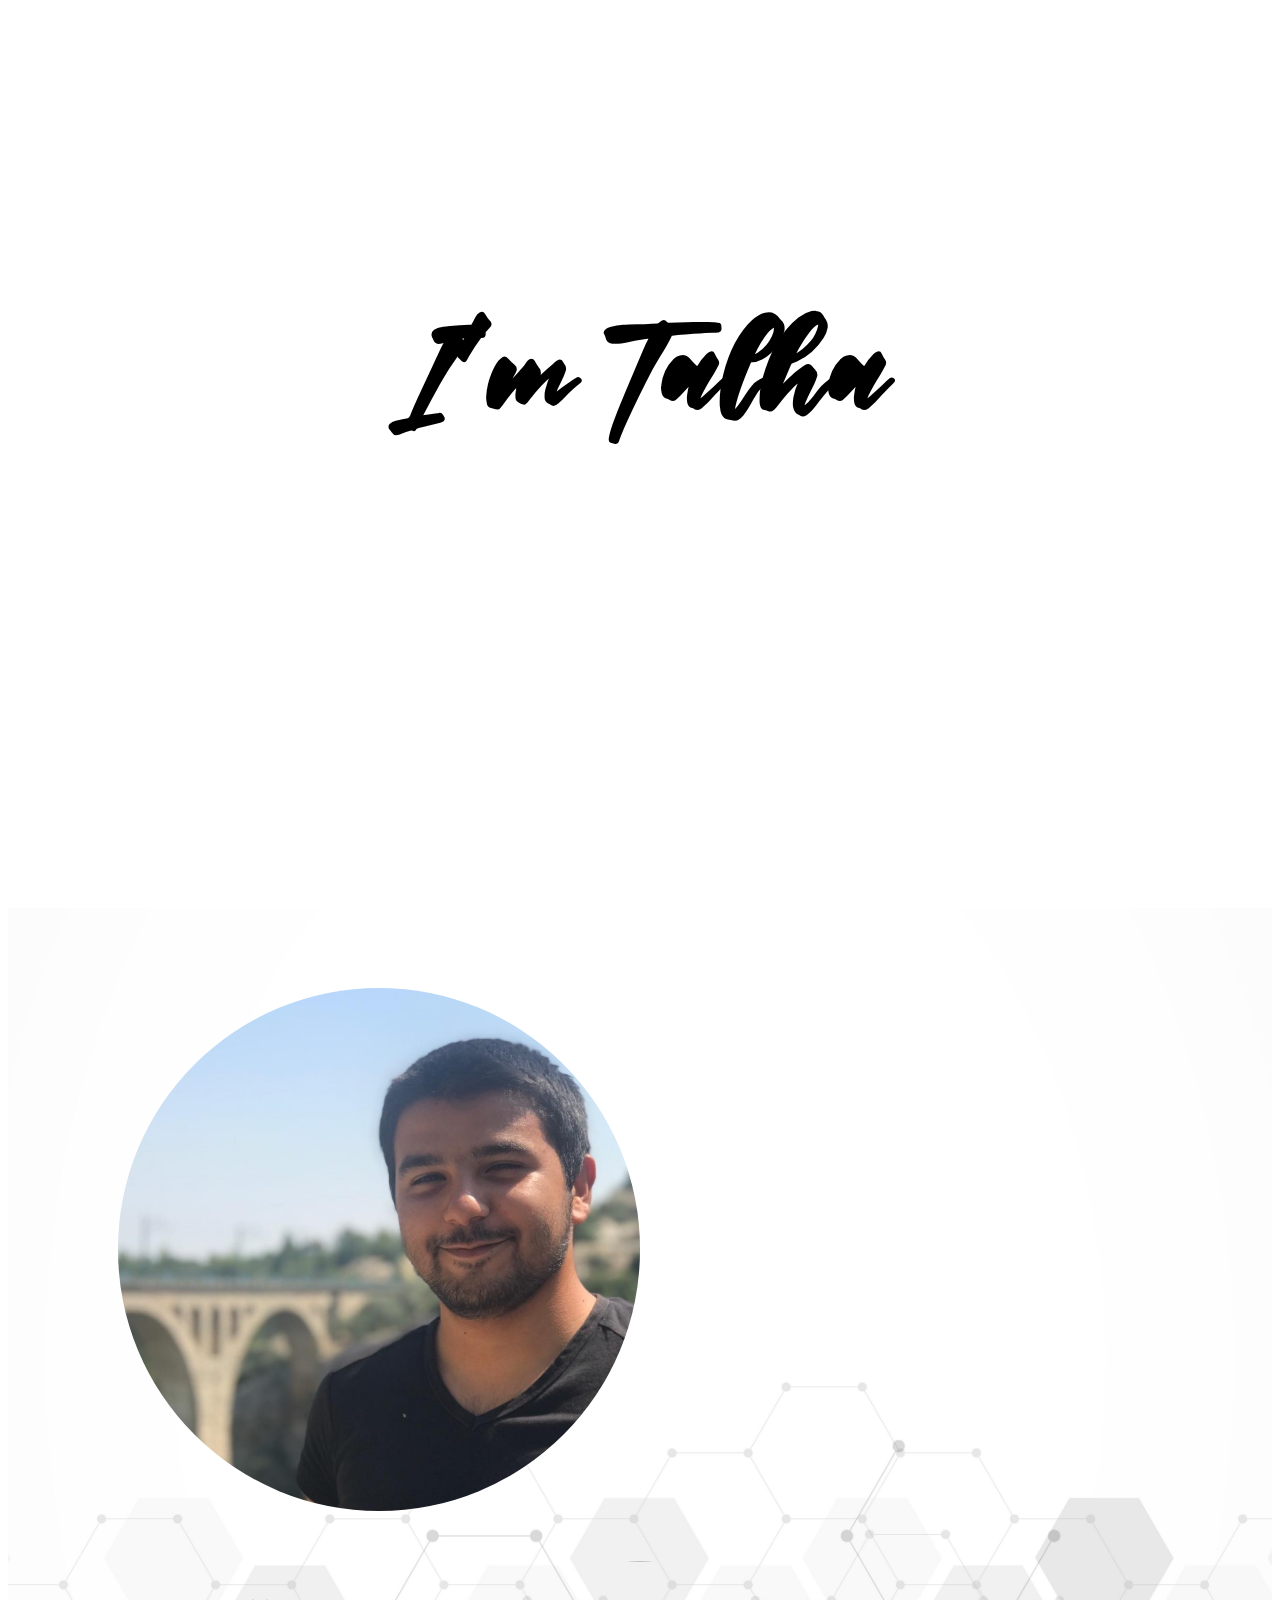
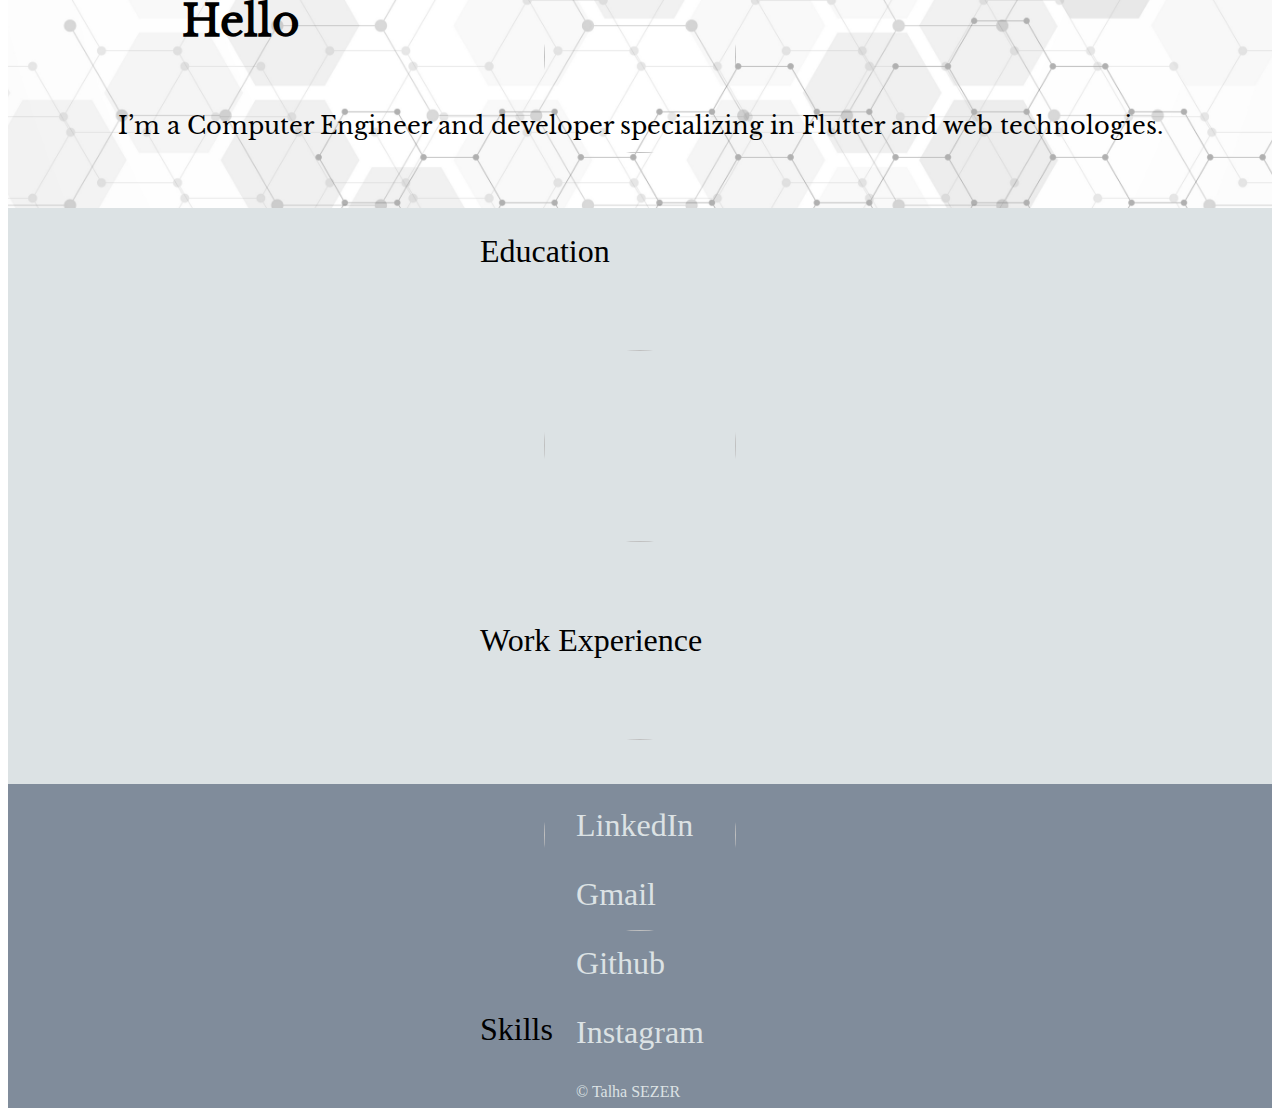
==== index.html @ 2deda071 "personal-website" ====
<!DOCTYPE html>
<html lang="en">
<head>
    <meta charset="UTF-8">
    <meta name="viewport" content="width=device-width, initial-scale=1.0">
    <title>Talha SEZER</title>
    <link href="https://cdn.jsdelivr.net/npm/bootstrap@5.3.0-alpha2/dist/css/bootstrap.min.css" rel="stylesheet"
    integrity="sha384-aFq/bzH65dt+w6FI2ooMVUpc+21e0SRygnTpmBvdBgSdnuTN7QbdgL+OapgHtvPp" crossorigin="anonymous">
    <link rel="stylesheet" href="./style.css">
</head>
<body>
    <!-- Title -->
    <section class="title">
        <div class="position-relative overflow-hidden p-3 p-md-5 m-md-3 centered-div" style="color: #f0f0f000;">
            <div  style="color: #f0f0f000;">
              <h1 class="display-3 ">I'm Talha</h1>
              <h3 class="fw-normal text-muted mb-3" style="font-family: 'Libre Baskerville', sans-serif; text-align: center;">Computer Engineer</h3>
            </div>
            <div class="product-device shadow-sm d-none d-md-block"></div>
            <div class="product-device product-device-2 shadow-sm d-none d-md-block"></div>
          </div>
    </section>
    <!-- Hello -->
    <section class="position-relative overflow-hidden p-3 p-md-5 m-md-3 centered-div hello" style="display: flex; justify-content: center; align-items: center; height: 100vh;">
        <div class="container text-center">
            <div class="column position-relative overflow-hidden" style="display: flex; flex-direction: column; align-items: center;">
                <div class="col-md-6 profile-section">
                    <img class="profile-photo" src="./images/1614443992211.jpg" alt="Profile Photo" style="margin-bottom: 1rem; max-width: 100%; border-radius: 50%; margin-top: 5rem;">
                    <h2 style="font-family: 'Libre Baskerville'; margin: 4rem; font-size: 42px;">Hello</h2>
                    <p style="font-family: 'Libre Baskerville', sans-serif; ">I’m a Computer Engineer and developer specializing in Flutter and web technologies. </p>
                </div>
            </div>
        </div>
    </section>
    
    <!-- Skills -->
    <section class="skills ">
        <div class="text-center">
            <div class="row align-items-center">
              <div class="col">
                    <a href="./pages/education.html" style="color: inherit; text-decoration: none;">
                        <img class="skills-img" src="./images/website-04.jpg" style="object-fit: cover;  object-position: center;"> 
                        <p style="font-size: 2rem;">Education</p>
                    </a>
              </div>
              <div class="col">
                    <a href="./pages/work-experience.html" style="color: inherit; text-decoration: none;">
                        <img class="skills-img" src="./images/website-03.jpg" >
                    <p style="font-size: 2rem;">Work Experience</p>
                    </a>
              </div>
            <!----><div class="col">
                    <a href="./pages/skills.html" style="color: inherit; text-decoration: none;">
                        <img class="skills-img" src="./images/website-02.jpg" style="object-fit: cover;  object-position: center;">
                    <p style="font-size: 2rem;">Skills</p>
                    </a>
              </div>
            </div>
          </div>
    </section>

    <!--footer-->
    <section class="footer">
        <div class="text-center">
            <div class="row align-items-center">
              <div class="col">
                    <a href="https://www.linkedin.com/in/talhasezer/" style="color: inherit; text-decoration: none;">
                        <p style="font-size: 2rem; color: #DCE2E4;">LinkedIn</p>
                    </a>
                </div>
                <div class="col">
                    <a href="mailto:talhasezer4@gmail.com" style="color: inherit; text-decoration: none;">
                        <p style="font-size: 2rem;color: #DCE2E4;">Gmail</p>
                    </a>
                </div>
                <div class="col">
                    <a href="https://github.com/mortalh4" style="color: inherit; text-decoration: none;">
                        <p style="font-size: 2rem;color: #DCE2E4;">Github</p>
                    </a>
                </div>
                <div class="col">
                    <a href="https://www.linkedin.com/in/talha-sezer-7b1b3b1b4/" style="color: inherit; text-decoration: none;">
                        <p style="font-size: 2rem;color: #DCE2E4;">Instagram</p>
                    </a>
                </div>
            </div>
            <p style="color: #DCE2E4;">© Talha SEZER</p>

        </div>
    </section>
</body>
</html>
---- style.css ----
@font-face {
    font-family: 'Buffalo';
    src: url('./fonts/buffalo/Buffalo.ttf') format('truetype'); /* Adjust the path as needed */
    }
    @font-face {
    font-family: 'Libre Baskerville';
    src: url('./fonts/Libre_Baskerville/LibreBaskerville-Regular.ttf') format('truetype'); /* Adjust the path as needed */
    }
    @media (min-width: 768px) {
        .m-md-3 {
            margin: 0rem !important;
        }
    }
    /* Add spacing to each column */
    .skills2 .col {
        margin-bottom: 1.5rem; /* Adjust the spacing as needed */
    }

    .skills2{
        display: flex;
        justify-content: center;
        align-items: center;
        margin: 5rem;
        
    }
    .work-experience{
        display: flex;
        justify-content: center;
        align-items: center;
        height: 40vh;
        background-color: #DCE2E4;
    }
    .education{
        display: flex;
        justify-content: center;
        align-items: center;
        height: 40vh;
        background-color: #DCE2E4;
    }
    .header-education{
        display: flex;
        justify-content: space-between;
        align-items: center;
        padding: 1rem;
        height: 60vh;
        background-image: url(./images/website-04.jpg);
        background-size: cover; /* Ensures the image covers the entire viewport */
        background-position: center;
        background-repeat: no-repeat;
    }
    .header-work-experience{
        display: flex;
        justify-content: space-between;
        align-items: center;
        padding: 1rem;
        height: 60vh;
        background-image: url(./images/website-03.jpg);
        background-size: auto; /* Ensures the image covers the entire viewport */
        background-position: center;
        background-repeat: no-repeat;
    }
    .header-skills{
        display: flex;
        justify-content: space-between;
        align-items: center;
        padding: 1rem;
        height: 60vh;
        background-image: url(./images/website-02.jpg);
        background-size: cover; /* Ensures the image covers the entire viewport */
        background-position: center;
        background-repeat: no-repeat;
    }
    .title{
        height: 100vh;
        background-image: url(./images/website-01.jpg);
        background-size: cover; /* Ensures the image covers the entire viewport */
        background-position: center;
        background-repeat: no-repeat;
        height: 100vh; /* Sets height to the viewport height */
        display: flex;
        justify-content: center;
        align-items: center;
        color: white;
    }
    .hello{
        height: 100vh;
        background-image: url(./images/white_bg.jpg);
        background-size: cover; /* Ensures the image covers the entire viewport */
        background-position: center;
        background-repeat: no-repeat;
        height: 100vh; /* Sets height to the viewport height */
        display: flex;
        justify-content: center;
        align-items: center;
        margin: 0px;
    }
    .title h1{
        font-size: 7rem;
        font-family: 'Buffalo'; 
        color: black;
        text-align: center;
        margin-bottom: 20px;
    }
    .centered-div{
        display: flex;
        justify-content: center;
        align-items: flex-start; /* Changes vertical alignment from center */
        height: 60vh;
       
    }
    .profile-photo{
        width: 50%;
        border-radius: 50%;
    }
    .container-work{
        margin: 5rem;
    }
    .container-work{
        height: 30vh;
    }
    .container{
        height: 100vh;
    }
    .profile-section p{
        font-family: 'Libre Baskerville', sans-serif;
        font-size: 1.5rem;
    }
    .skills{
        display: flex;
        justify-content: center;
        align-items: center;
        height: 64vh;
        background-color: #DCE2E4;
    }
    .footer{
        display: flex;
        justify-content: center;
        align-items: center;
        height: 36vh;
        background-color: #808C9B;
    }
    .skills-img{
        width: 12rem;
        height: 12rem;
        margin: 3rem;
        border-radius: 50%;
        margin-left: 4rem;
        margin-right: 4rem;
    }
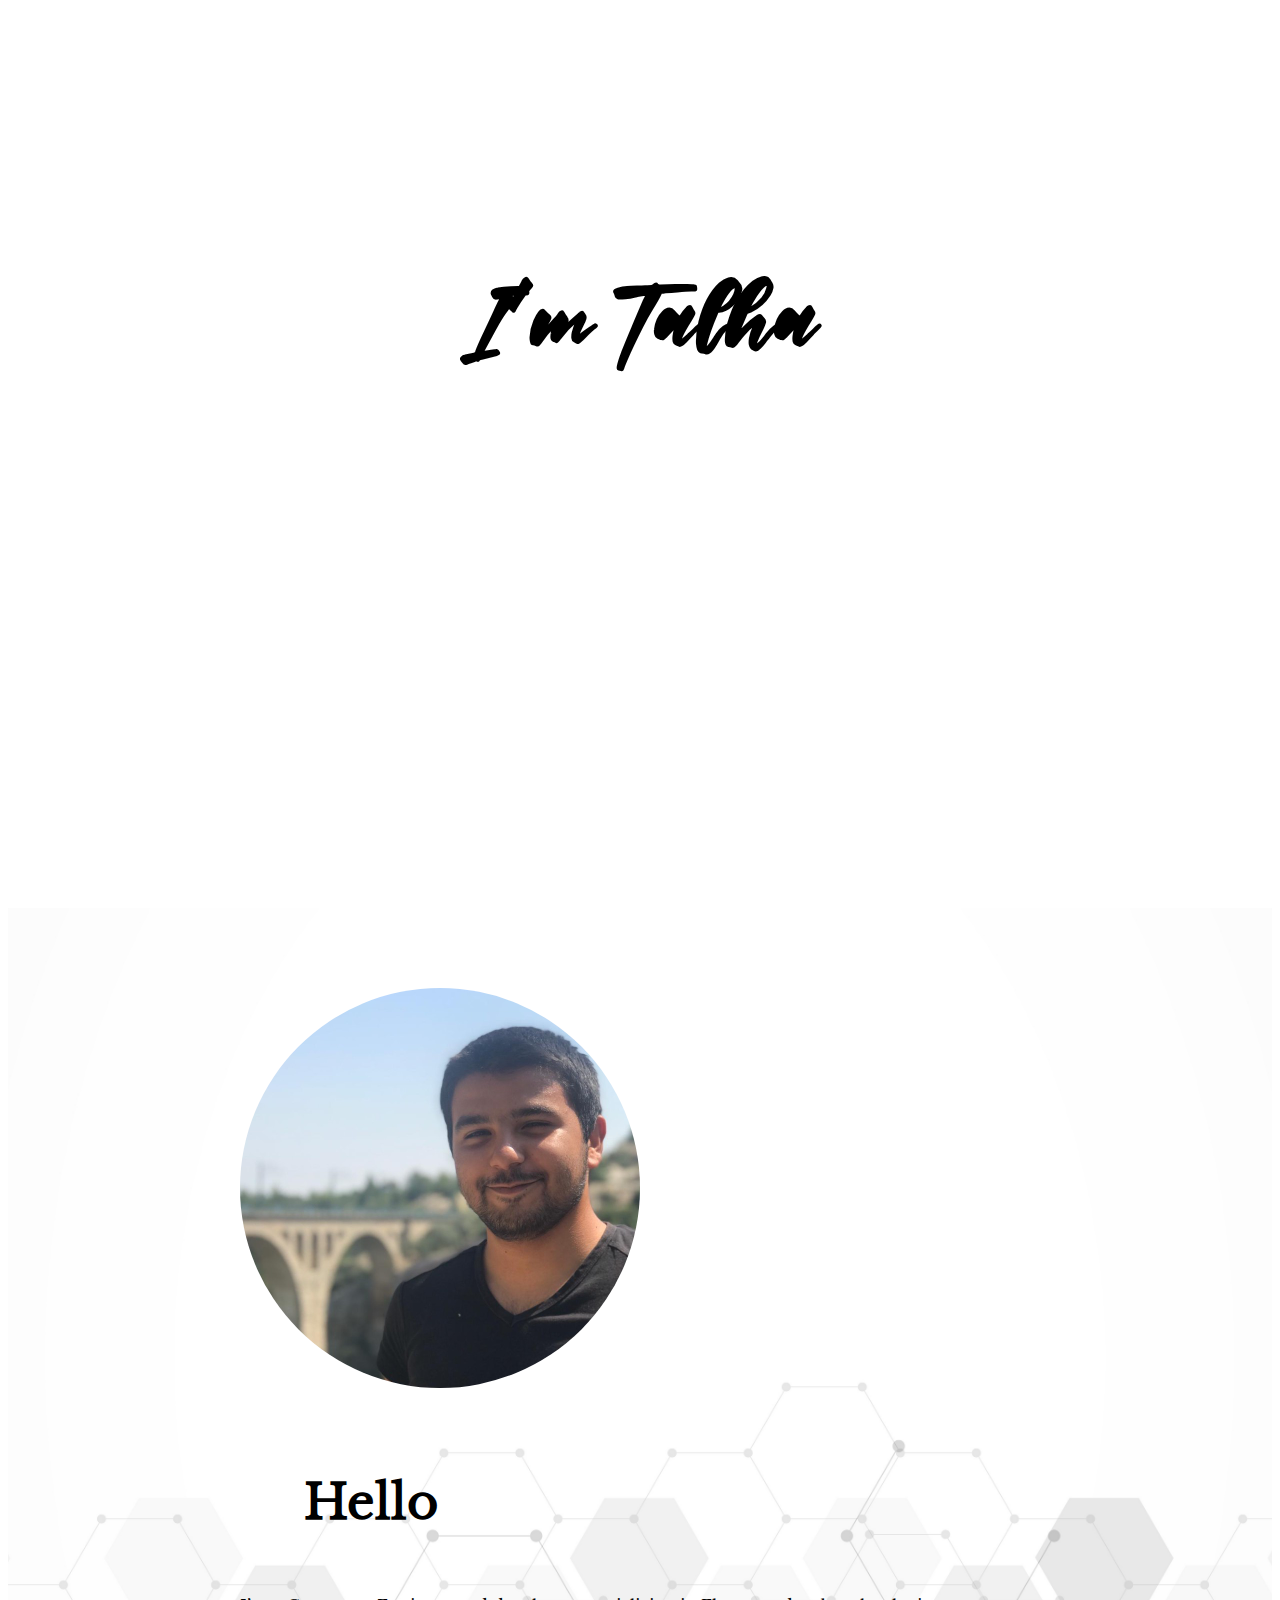
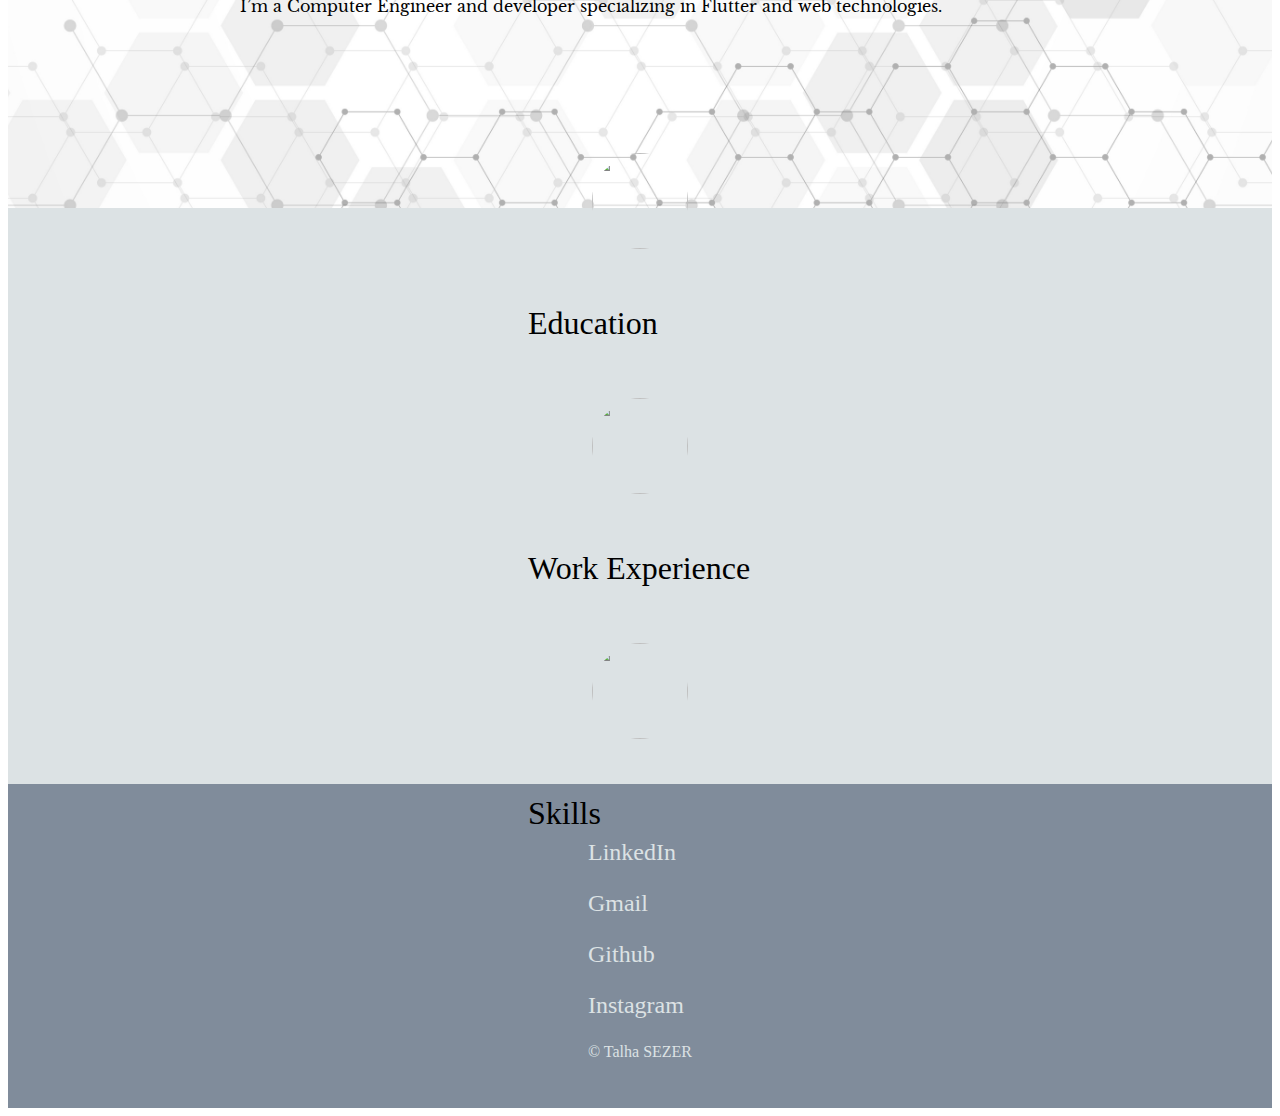
==== commit 454cb575: "update index" ====
--- a/index.html
+++ b/index.html
@@ -26,7 +26,7 @@
             <div class="column position-relative overflow-hidden" style="display: flex; flex-direction: column; align-items: center;">
                 <div class="col-md-6 profile-section">
                     <img class="profile-photo" src="./images/1614443992211.jpg" alt="Profile Photo" style="margin-bottom: 1rem; max-width: 100%; border-radius: 50%; margin-top: 5rem;">
-                    <h2 style="font-family: 'Libre Baskerville'; margin: 4rem; font-size: 42px;">Hello</h2>
+                    <h2 style="font-family: 'Libre Baskerville'; margin: 4rem; font-size: 3rem;">Hello</h2>
                     <p style="font-family: 'Libre Baskerville', sans-serif; ">I’m a Computer Engineer and developer specializing in Flutter and web technologies. </p>
                 </div>
             </div>
@@ -65,22 +65,22 @@
             <div class="row align-items-center">
               <div class="col">
                     <a href="https://www.linkedin.com/in/talhasezer/" style="color: inherit; text-decoration: none;">
-                        <p style="font-size: 2rem; color: #DCE2E4;">LinkedIn</p>
+                        <p style="font-size: 1.5rem; color: #DCE2E4;">LinkedIn</p>
                     </a>
                 </div>
                 <div class="col">
                     <a href="mailto:talhasezer4@gmail.com" style="color: inherit; text-decoration: none;">
-                        <p style="font-size: 2rem;color: #DCE2E4;">Gmail</p>
+                        <p style="font-size: 1.5rem;color: #DCE2E4;">Gmail</p>
                     </a>
                 </div>
                 <div class="col">
                     <a href="https://github.com/mortalh4" style="color: inherit; text-decoration: none;">
-                        <p style="font-size: 2rem;color: #DCE2E4;">Github</p>
+                        <p style="font-size: 1.5rem;color: #DCE2E4;">Github</p>
                     </a>
                 </div>
                 <div class="col">
                     <a href="https://www.linkedin.com/in/talha-sezer-7b1b3b1b4/" style="color: inherit; text-decoration: none;">
-                        <p style="font-size: 2rem;color: #DCE2E4;">Instagram</p>
+                        <p style="font-size: 1.5rem;color: #DCE2E4;">Instagram</p>
                     </a>
                 </div>
             </div>
--- a/style.css
+++ b/style.css
@@ -20,15 +20,14 @@
         display: flex;
         justify-content: center;
         align-items: center;
-        margin: 5rem;
+        margin: 3rem;
         
     }
     .work-experience{
-        display: flex;
-        justify-content: center;
-        align-items: center;
+        
+        /*background-color: #DCE2E4;*/
         height: 40vh;
-        background-color: #DCE2E4;
+       
     }
     .education{
         display: flex;
@@ -95,11 +94,11 @@
         margin: 0px;
     }
     .title h1{
-        font-size: 7rem;
+        font-size: 5rem;
         font-family: 'Buffalo'; 
         color: black;
         text-align: center;
-        margin-bottom: 20px;
+        margin-bottom: 40px;
     }
     .centered-div{
         display: flex;
@@ -113,7 +112,7 @@
         border-radius: 50%;
     }
     .container-work{
-        margin: 5rem;
+        margin: 3rem;
     }
     .container-work{
         height: 30vh;
@@ -123,7 +122,7 @@
     }
     .profile-section p{
         font-family: 'Libre Baskerville', sans-serif;
-        font-size: 1.5rem;
+        font-size: 1.0rem;
     }
     .skills{
         display: flex;
@@ -140,9 +139,9 @@
         background-color: #808C9B;
     }
     .skills-img{
-        width: 12rem;
-        height: 12rem;
-        margin: 3rem;
+        width: 6rem;
+        height: 6rem;
+        margin: 1.5rem;
         border-radius: 50%;
         margin-left: 4rem;
         margin-right: 4rem;
